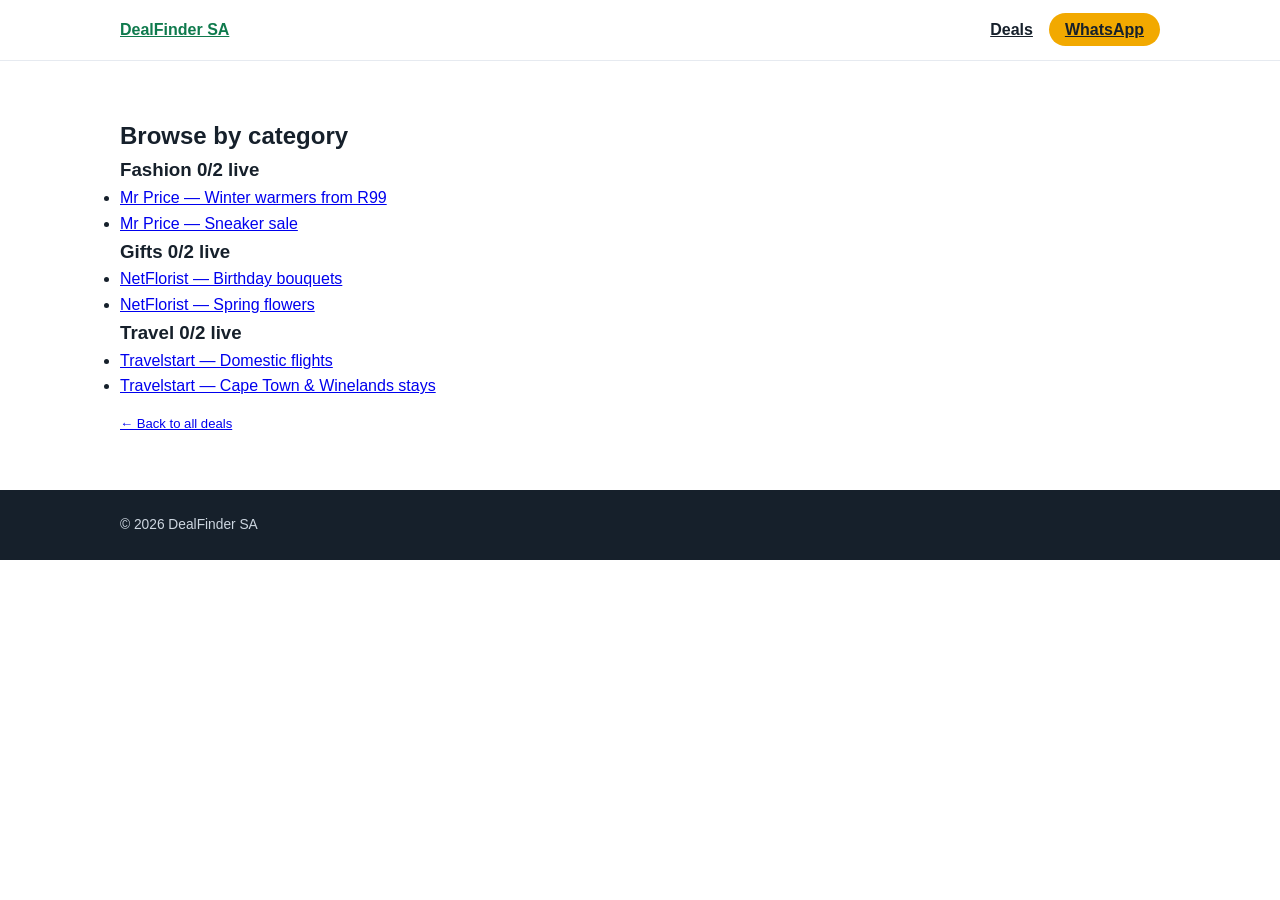
==== categories.html @ aa4e9010 "add categories page + gated sender" ====
<!DOCTYPE html>
<html lang="en-ZA">
<head>
<meta charset="utf-8"><meta name="viewport" content="width=device-width,initial-scale=1">
<title>DealFinder SA — Categories</title>
<meta name="description" content="Browse DealFinder SA deals by category: Fashion, Gifts, Travel.">
<link rel="canonical" href="https://thabs1234.github.io/dealfinder-sa/categories.html">
<link rel="stylesheet" href="assets/css/site.css">
</head>
<body>
<header class="site-header"><div class="wrap nav">
  <a class="brand" href="index.html">DealFinder SA</a>
  <nav><a href="index.html#deals">Deals</a><a class="cta" href="https://wa.me/27813124646">WhatsApp</a></nav>
</div></header>
<main><section class="section"><div class="wrap">
  <h2>Browse by category</h2>
  <div class="cats">
    <div class="cat">
      <h3>Fashion <span class="count">0/2 live</span></h3>
      <ul>      <li><a href="#mr-price">Mr Price — Winter warmers from R99</a></li>
      <li><a href="#mr-price">Mr Price — Sneaker sale</a></li></ul>
    </div>
    <div class="cat">
      <h3>Gifts <span class="count">0/2 live</span></h3>
      <ul>      <li><a href="#netflorist">NetFlorist — Birthday bouquets</a></li>
      <li><a href="#netflorist">NetFlorist — Spring flowers</a></li></ul>
    </div>
    <div class="cat">
      <h3>Travel <span class="count">0/2 live</span></h3>
      <ul>      <li><a href="#travelstart">Travelstart — Domestic flights</a></li>
      <li><a href="#travelstart">Travelstart — Cape Town &amp; Winelands stays</a></li></ul>
    </div></div>
  <p class="fine"><a href="index.html">&larr; Back to all deals</a></p>
</div></section></main>
<footer class="site-footer"><div class="wrap"><p>&copy; 2026 DealFinder SA</p></div></footer>
</body></html>
---- assets/css/site.css ----
:root{--c-primary:#0f7a4d;--c-accent:#f2a900;--c-ink:#16202b;--c-bg:#fff;--c-bg-alt:#f3f8f5;--radius:16px;--maxw:1080px;--font:-apple-system,BlinkMacSystemFont,"Segoe UI",Roboto,Arial,sans-serif}
*{box-sizing:border-box;margin:0;padding:0}body{font-family:var(--font);color:var(--c-ink);line-height:1.6;background:var(--c-bg)}
.wrap{max-width:var(--maxw);margin:0 auto;padding:0 20px}.section{padding:56px 0}.fine{font-size:.82rem;color:#5a6b7b;margin-top:14px}
.site-header{position:sticky;top:0;z-index:20;background:rgba(255,255,255,.9);backdrop-filter:blur(8px);border-bottom:1px solid #e6eaf0}
.nav{display:flex;align-items:center;justify-content:space-between;height:60px}.brand{font-weight:800;color:var(--c-primary)}
.nav nav a{margin-left:16px;font-weight:600;color:var(--c-ink)}.cta{background:var(--c-accent);color:#1a1a1a;padding:8px 16px;border-radius:980px}
.hero{background:linear-gradient(135deg,var(--c-primary),#0c5e3c);color:#fff;padding:80px 0 64px}.hero h1{font-size:clamp(1.8rem,4vw,3rem)}
.lede{margin:16px 0 26px;max-width:54ch}.btn{display:inline-block;background:var(--c-accent);color:#1a1a1a;font-weight:700;padding:12px 22px;border-radius:980px}
.btn:hover{transform:translateY(-2px)}.btn.ghost{background:transparent;color:#fff;border:2px solid rgba(255,255,255,.6)}
.grid{display:grid;gap:18px;grid-template-columns:repeat(auto-fit,minmax(260px,1fr))}
.card{background:#fff;border:1px solid #e6eaf0;border-radius:var(--radius);padding:20px;box-shadow:0 2px 8px rgba(15,122,77,.06)}
.tag{display:inline-block;background:var(--c-bg-alt);color:var(--c-primary);font-size:.75rem;font-weight:700;padding:3px 10px;border-radius:980px}
.card h3{margin:10px 0 6px;color:var(--c-primary)}.blurb{color:#5a6b7b;font-size:.94rem}.disc{font-weight:700;color:var(--c-ink);margin-top:8px}.exp{font-size:.8rem;color:#8a99a8}
.site-footer{background:var(--c-ink);color:#cdd6e0;padding:24px 0;font-size:.86rem}.site-footer a{color:var(--c-accent)}
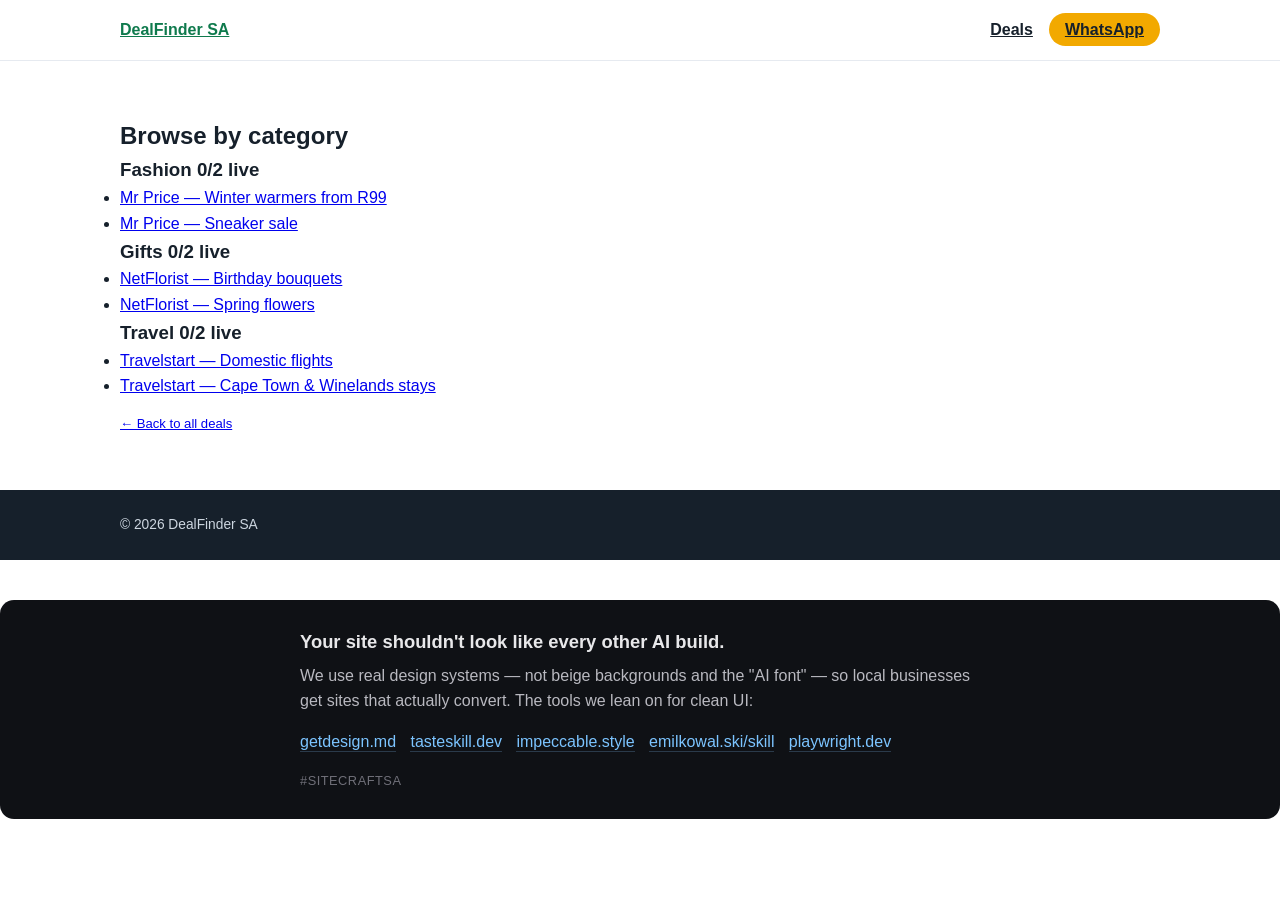
==== commit 091254f0: "Add SiteCraft design-stance section (anti-AI-slop; 5 design tools)" ====
--- a/categories.html
+++ b/categories.html
@@ -33,4 +33,30 @@
   <p class="fine"><a href="index.html">&larr; Back to all deals</a></p>
 </div></section></main>
 <footer class="site-footer"><div class="wrap"><p>&copy; 2026 DealFinder SA</p></div></footer>
+<!-- SiteCraft design stance — injected snippet (self-contained, no external deps) -->
+<section class="sc-design-stance" aria-label="Built with real design systems">
+  <div class="sc-ds-inner">
+    <p class="sc-ds-lead">Your site shouldn't look like every other AI build.</p>
+    <p class="sc-ds-body">We use real design systems — not beige backgrounds and the "AI font" — so local businesses get sites that actually convert. The tools we lean on for clean UI:</p>
+    <ul class="sc-ds-links">
+      <li><a href="https://getdesign.md/" target="_blank" rel="noopener">getdesign.md</a></li>
+      <li><a href="https://tasteskill.dev" target="_blank" rel="noopener">tasteskill.dev</a></li>
+      <li><a href="https://impeccable.style" target="_blank" rel="noopener">impeccable.style</a></li>
+      <li><a href="https://emilkowal.ski/skill" target="_blank" rel="noopener">emilkowal.ski/skill</a></li>
+      <li><a href="https://playwright.dev" target="_blank" rel="noopener">playwright.dev</a></li>
+    </ul>
+    <p class="sc-ds-tag">#SiteCraftSA</p>
+  </div>
+  <style>
+    .sc-design-stance{margin:2.5rem 0;padding:1.75rem 1.5rem;background:#0f1115;color:#e8e8ea;border-radius:14px;font-family:-apple-system,BlinkMacSystemFont,"Segoe UI",Roboto,Helvetica,Arial,sans-serif;line-height:1.55}
+    .sc-ds-inner{max-width:680px;margin:0 auto}
+    .sc-ds-lead{font-size:1.15rem;font-weight:600;margin:0 0 .5rem}
+    .sc-ds-body{margin:0 0 1rem;color:#b9b9c0}
+    .sc-ds-links{list-style:none;display:flex;flex-wrap:wrap;gap:.5rem .9rem;padding:0;margin:0 0 1rem}
+    .sc-ds-links a{color:#7cc4ff;text-decoration:none;border-bottom:1px solid #2a3a4a;padding-bottom:1px}
+    .sc-ds-links a:hover{color:#a9d8ff}
+    .sc-ds-tag{margin:0;font-size:.8rem;letter-spacing:.04em;color:#6f6f78;text-transform:uppercase}
+  </style>
+</section>
+<!-- /SiteCraft design stance -->
 </body></html>
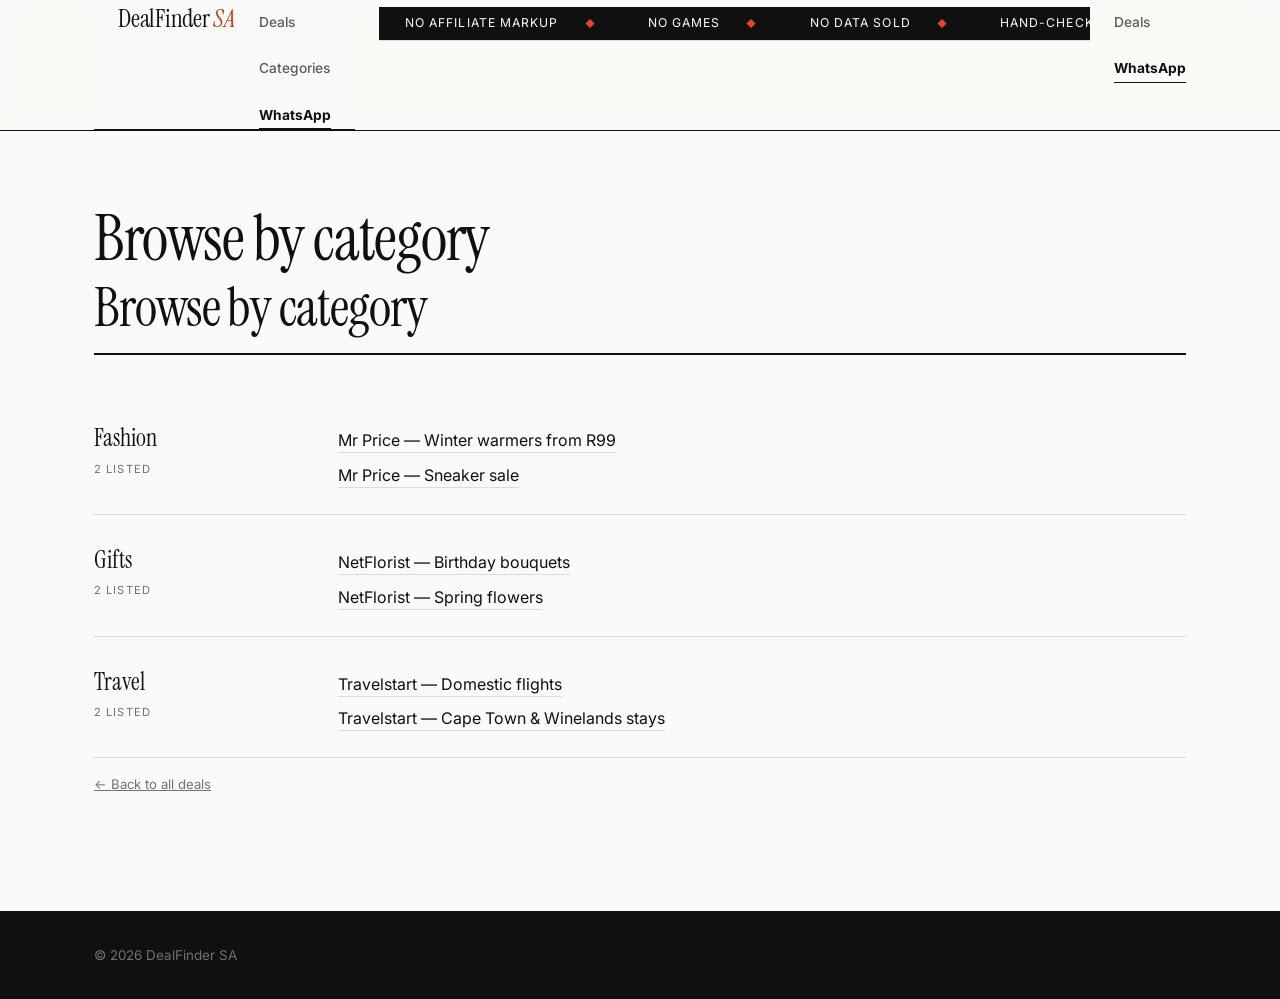
==== commit 854bc7c4: "DealFinder redesign: broadsheet insert, honest copy, WCAG AA Strip the green-gradient/pill/shadow te" ====
--- a/categories.html
+++ b/categories.html
@@ -3,60 +3,42 @@
 <head>
 <meta charset="utf-8"><meta name="viewport" content="width=device-width,initial-scale=1">
 <title>DealFinder SA — Categories</title>
-<meta name="description" content="Browse DealFinder SA deals by category: Fashion, Gifts, Travel.">
+<meta name="description" content="Browse DealFinder SA deals by category: Fashion, Gifts and Travel.">
+<meta property="og:title" content="DealFinder SA — Where South Africa shops">
+<meta property="og:description" content="Browse DealFinder SA deals by category: Fashion, Gifts and Travel.">
 <link rel="canonical" href="https://thabs1234.github.io/dealfinder-sa/categories.html">
+<meta property="og:type" content="website">
 <link rel="stylesheet" href="assets/css/site.css">
 </head>
 <body>
 <header class="site-header"><div class="wrap nav">
-  <a class="brand" href="index.html">DealFinder SA</a>
+  <header class="site-header"><div class="wrap nav">
+  <a class="brand" href="index.html">DealFinder <em>SA</em></a>
+  <nav><a href="index.html#deals">Deals</a><a href="categories.html">Categories</a><a class="cta" href="https://wa.me/27813124646">WhatsApp</a></nav>
+</div></header>
+<div class="ticker" aria-hidden="true"><div class="ticker-track"><span>No affiliate markup</span><span>No games</span><span>No data sold</span><span>Hand-checked weekly</span><span>Straight to the retailer</span><span>No affiliate markup</span><span>No games</span><span>No data sold</span><span>Hand-checked weekly</span><span>Straight to the retailer</span></div></div>
   <nav><a href="index.html#deals">Deals</a><a class="cta" href="https://wa.me/27813124646">WhatsApp</a></nav>
 </div></header>
 <main><section class="section"><div class="wrap">
+  <h1 class="page-h1">Browse by category</h1>
   <h2>Browse by category</h2>
   <div class="cats">
     <div class="cat">
-      <h3>Fashion <span class="count">0/2 live</span></h3>
-      <ul>      <li><a href="#mr-price">Mr Price — Winter warmers from R99</a></li>
-      <li><a href="#mr-price">Mr Price — Sneaker sale</a></li></ul>
+      <h3>Fashion <span class="count">2 listed</span></h3>
+      <ul>      <li><a href="index.html#deals">Mr Price — Winter warmers from R99</a></li>
+      <li><a href="index.html#deals">Mr Price — Sneaker sale</a></li></ul>
     </div>
     <div class="cat">
-      <h3>Gifts <span class="count">0/2 live</span></h3>
-      <ul>      <li><a href="#netflorist">NetFlorist — Birthday bouquets</a></li>
-      <li><a href="#netflorist">NetFlorist — Spring flowers</a></li></ul>
+      <h3>Gifts <span class="count">2 listed</span></h3>
+      <ul>      <li><a href="index.html#deals">NetFlorist — Birthday bouquets</a></li>
+      <li><a href="index.html#deals">NetFlorist — Spring flowers</a></li></ul>
     </div>
     <div class="cat">
-      <h3>Travel <span class="count">0/2 live</span></h3>
-      <ul>      <li><a href="#travelstart">Travelstart — Domestic flights</a></li>
-      <li><a href="#travelstart">Travelstart — Cape Town &amp; Winelands stays</a></li></ul>
+      <h3>Travel <span class="count">2 listed</span></h3>
+      <ul>      <li><a href="index.html#deals">Travelstart — Domestic flights</a></li>
+      <li><a href="index.html#deals">Travelstart — Cape Town &amp; Winelands stays</a></li></ul>
     </div></div>
   <p class="fine"><a href="index.html">&larr; Back to all deals</a></p>
 </div></section></main>
 <footer class="site-footer"><div class="wrap"><p>&copy; 2026 DealFinder SA</p></div></footer>
-<!-- SiteCraft design stance — injected snippet (self-contained, no external deps) -->
-<section class="sc-design-stance" aria-label="Built with real design systems">
-  <div class="sc-ds-inner">
-    <p class="sc-ds-lead">Your site shouldn't look like every other AI build.</p>
-    <p class="sc-ds-body">We use real design systems — not beige backgrounds and the "AI font" — so local businesses get sites that actually convert. The tools we lean on for clean UI:</p>
-    <ul class="sc-ds-links">
-      <li><a href="https://getdesign.md/" target="_blank" rel="noopener">getdesign.md</a></li>
-      <li><a href="https://tasteskill.dev" target="_blank" rel="noopener">tasteskill.dev</a></li>
-      <li><a href="https://impeccable.style" target="_blank" rel="noopener">impeccable.style</a></li>
-      <li><a href="https://emilkowal.ski/skill" target="_blank" rel="noopener">emilkowal.ski/skill</a></li>
-      <li><a href="https://playwright.dev" target="_blank" rel="noopener">playwright.dev</a></li>
-    </ul>
-    <p class="sc-ds-tag">#SiteCraftSA</p>
-  </div>
-  <style>
-    .sc-design-stance{margin:2.5rem 0;padding:1.75rem 1.5rem;background:#0f1115;color:#e8e8ea;border-radius:14px;font-family:-apple-system,BlinkMacSystemFont,"Segoe UI",Roboto,Helvetica,Arial,sans-serif;line-height:1.55}
-    .sc-ds-inner{max-width:680px;margin:0 auto}
-    .sc-ds-lead{font-size:1.15rem;font-weight:600;margin:0 0 .5rem}
-    .sc-ds-body{margin:0 0 1rem;color:#b9b9c0}
-    .sc-ds-links{list-style:none;display:flex;flex-wrap:wrap;gap:.5rem .9rem;padding:0;margin:0 0 1rem}
-    .sc-ds-links a{color:#7cc4ff;text-decoration:none;border-bottom:1px solid #2a3a4a;padding-bottom:1px}
-    .sc-ds-links a:hover{color:#a9d8ff}
-    .sc-ds-tag{margin:0;font-size:.8rem;letter-spacing:.04em;color:#6f6f78;text-transform:uppercase}
-  </style>
-</section>
-<!-- /SiteCraft design stance -->
 </body></html>
--- a/assets/css/site.css
+++ b/assets/css/site.css
@@ -1,14 +1,127 @@
-:root{--c-primary:#0f7a4d;--c-accent:#f2a900;--c-ink:#16202b;--c-bg:#fff;--c-bg-alt:#f3f8f5;--radius:16px;--maxw:1080px;--font:-apple-system,BlinkMacSystemFont,"Segoe UI",Roboto,Arial,sans-serif}
-*{box-sizing:border-box;margin:0;padding:0}body{font-family:var(--font);color:var(--c-ink);line-height:1.6;background:var(--c-bg)}
-.wrap{max-width:var(--maxw);margin:0 auto;padding:0 20px}.section{padding:56px 0}.fine{font-size:.82rem;color:#5a6b7b;margin-top:14px}
-.site-header{position:sticky;top:0;z-index:20;background:rgba(255,255,255,.9);backdrop-filter:blur(8px);border-bottom:1px solid #e6eaf0}
-.nav{display:flex;align-items:center;justify-content:space-between;height:60px}.brand{font-weight:800;color:var(--c-primary)}
-.nav nav a{margin-left:16px;font-weight:600;color:var(--c-ink)}.cta{background:var(--c-accent);color:#1a1a1a;padding:8px 16px;border-radius:980px}
-.hero{background:linear-gradient(135deg,var(--c-primary),#0c5e3c);color:#fff;padding:80px 0 64px}.hero h1{font-size:clamp(1.8rem,4vw,3rem)}
-.lede{margin:16px 0 26px;max-width:54ch}.btn{display:inline-block;background:var(--c-accent);color:#1a1a1a;font-weight:700;padding:12px 22px;border-radius:980px}
-.btn:hover{transform:translateY(-2px)}.btn.ghost{background:transparent;color:#fff;border:2px solid rgba(255,255,255,.6)}
-.grid{display:grid;gap:18px;grid-template-columns:repeat(auto-fit,minmax(260px,1fr))}
-.card{background:#fff;border:1px solid #e6eaf0;border-radius:var(--radius);padding:20px;box-shadow:0 2px 8px rgba(15,122,77,.06)}
-.tag{display:inline-block;background:var(--c-bg-alt);color:var(--c-primary);font-size:.75rem;font-weight:700;padding:3px 10px;border-radius:980px}
-.card h3{margin:10px 0 6px;color:var(--c-primary)}.blurb{color:#5a6b7b;font-size:.94rem}.disc{font-weight:700;color:var(--c-ink);margin-top:8px}.exp{font-size:.8rem;color:#8a99a8}
-.site-footer{background:var(--c-ink);color:#cdd6e0;padding:24px 0;font-size:.86rem}.site-footer a{color:var(--c-accent)}+/* DealFinder SA — editorial redesign.
+   Direction: broadsheet insert. Cool paper, ink-black rules, one vermilion signal
+   colour. Type does the work instead of cards and shadows. */
+@import url("https://fonts.googleapis.com/css2?family=Instrument+Serif:ital@0;1&family=Inter:wght@400;500;700&display=swap");
+
+:root{
+  --paper:#fafaf8;
+  --ink:#101010;
+  --ink-60:#5c5c58;
+  --ink-30:#73716d;
+  --rule:#dcdcd6;
+  /* --signal is display-only (large type, rules). --signal-solid carries white
+     text and is what buttons use; #e8451f as a button bg is 3.96:1 = AA fail. */
+  --signal:#e8451f;
+  --signal-solid:#c53a12;
+  --maxw:1140px;
+  --font:"Inter",-apple-system,BlinkMacSystemFont,"Segoe UI",Roboto,Arial,sans-serif;
+  --display:"Instrument Serif",Georgia,"Times New Roman",serif;
+}
+*{box-sizing:border-box;margin:0;padding:0}
+body{font-family:var(--font);color:var(--ink);background:var(--paper);line-height:1.55;
+     -webkit-font-smoothing:antialiased;text-rendering:optimizeLegibility}
+.wrap{max-width:var(--maxw);margin:0 auto;padding:0 24px}
+a{color:inherit}
+
+:focus-visible{outline:2px solid var(--signal-solid);outline-offset:3px;border-radius:2px}
+
+/* ---------- masthead ---------- */
+.site-header{position:sticky;top:0;z-index:20;background:rgba(250,250,248,.88);
+  backdrop-filter:saturate(1.4) blur(10px);border-bottom:1px solid var(--ink)}
+.nav{display:flex;align-items:baseline;justify-content:space-between;gap:24px;min-height:66px}
+.brand{font-family:var(--display);font-size:1.55rem;letter-spacing:-.01em;text-decoration:none;
+  color:var(--ink);white-space:nowrap}
+.brand em{font-style:italic;color:var(--signal-solid)}
+.nav nav{display:flex;align-items:baseline;gap:22px;flex-wrap:wrap}
+.nav nav a{font-size:.86rem;font-weight:500;text-decoration:none;color:var(--ink-60);
+  padding-bottom:2px;border-bottom:1px solid transparent}
+.nav nav a:hover{color:var(--ink);border-bottom-color:var(--signal-solid)}
+.nav nav .cta{color:var(--ink);border-bottom-color:var(--ink);font-weight:700}
+.nav nav .cta:hover{color:var(--signal-solid);border-bottom-color:var(--signal-solid)}
+
+/* ---------- ticker: the one moving thing on the page ---------- */
+.ticker{border-bottom:1px solid var(--rule);background:var(--ink);color:var(--paper);
+  overflow:hidden;white-space:nowrap}
+.ticker-track{display:inline-block;padding:7px 0;font-size:.76rem;letter-spacing:.09em;
+  text-transform:uppercase;animation:slide 34s linear infinite}
+.ticker-track span{padding:0 26px}
+.ticker-track span::after{content:"◆";color:var(--signal);padding-left:26px;font-size:.6rem}
+@keyframes slide{from{transform:translateX(0)}to{transform:translateX(-50%)}}
+@media (prefers-reduced-motion:reduce){.ticker-track{animation:none}}
+
+/* ---------- hero ---------- */
+.hero{padding:96px 0 88px;border-bottom:1px solid var(--ink)}
+.hero h1{font-family:var(--display);font-weight:400;font-size:clamp(2.9rem,9.5vw,7rem);
+  line-height:.92;letter-spacing:-.025em;max-width:14ch}
+.hero h1 em{font-style:italic;color:var(--signal)}
+.lede{margin:28px 0 0;max-width:46ch;font-size:1.02rem;color:var(--ink-60)}
+.lede + .lede{margin-top:10px}
+.btn{display:inline-block;margin-top:34px;background:var(--signal-solid);color:#fff;
+  font-weight:700;font-size:.9rem;letter-spacing:.01em;padding:14px 30px;text-decoration:none;
+  border:1px solid var(--signal-solid);transition:background .18s,color .18s}
+.btn:hover{background:transparent;color:var(--signal-solid)}
+.btn.ghost{background:transparent;color:var(--ink);border-color:var(--ink)}
+.btn.ghost:hover{background:var(--ink);color:var(--paper)}
+
+.page-h1{font-family:var(--display);font-weight:400;font-size:clamp(2.4rem,6vw,4rem);
+  line-height:1;letter-spacing:-.02em;margin-bottom:10px}
+.page-h1 + .section-head h2{font-size:clamp(1.6rem,3.4vw,2.2rem);border-bottom-width:1px}
+
+/* ---------- section head ---------- */
+.section{padding:76px 0}
+.section h2{font-family:var(--display);font-weight:400;font-size:clamp(2rem,5vw,3.4rem);
+  line-height:1;letter-spacing:-.02em;padding-bottom:18px;border-bottom:2px solid var(--ink);
+  margin-bottom:8px}
+.section-head{display:flex;align-items:baseline;justify-content:space-between;gap:20px;flex-wrap:wrap}
+.section-head .stamp{font-size:.72rem;letter-spacing:.11em;text-transform:uppercase;color:var(--ink-30)}
+
+/* ---------- deal list: rows, not cards ---------- */
+.grid{display:grid;gap:0;margin-top:38px}
+.card{display:grid;grid-template-columns:150px 1fr auto;align-items:baseline;gap:28px;
+  padding:30px 0;border-bottom:1px solid var(--rule);transition:background .15s}
+.card:first-child{border-top:1px solid var(--rule)}
+.card:hover{background:#fff}
+.card:hover h3{color:var(--signal-solid)}
+.tag{align-self:center;font-size:.68rem;font-weight:700;letter-spacing:.1em;
+  text-transform:uppercase;color:var(--ink-60);border:1px solid var(--rule);padding:5px 0;
+  text-align:center}
+.card h3{font-family:var(--display);font-weight:400;font-size:1.7rem;line-height:1.1;
+  letter-spacing:-.01em;transition:color .15s}
+.blurb{color:var(--ink-60);font-size:.92rem;margin-top:4px}
+.disc{font-weight:700;margin-top:6px}
+.card .btn{margin-top:0;align-self:center;white-space:nowrap;padding:11px 22px;font-size:.82rem}
+
+/* ---------- shop notice ---------- */
+.card.shop{grid-template-columns:1fr;gap:12px;text-align:left;padding:44px 0}
+.card.shop .frame{font-size:2rem}
+.card.shop .tag.info{align-self:start;padding:5px 12px}
+.card.shop h3{font-size:2.2rem}
+.card.shop .btn{margin-top:14px}
+
+/* ---------- categories ---------- */
+.cats{margin-top:38px;display:grid;gap:0}
+.cat{padding:26px 0;border-bottom:1px solid var(--rule);display:grid;
+  grid-template-columns:220px 1fr;gap:24px;align-items:baseline}
+.cat h3{font-family:var(--display);font-weight:400;font-size:1.5rem}
+.cat .count{display:block;font-family:var(--font);font-size:.7rem;letter-spacing:.1em;
+  text-transform:uppercase;color:var(--ink-30);margin-top:4px}
+.cat ul{list-style:none;display:grid;gap:10px}
+.cat a{text-decoration:none;color:var(--ink);border-bottom:1px solid var(--rule);
+  padding-bottom:2px;transition:border-color .15s,color .15s}
+.cat a:hover{color:var(--signal-solid);border-bottom-color:var(--signal-solid)}
+
+/* ---------- footer ---------- */
+.fine{font-size:.82rem;color:var(--ink-30);margin-top:16px}
+.site-footer{background:var(--ink);color:var(--ink-30);padding:34px 0;font-size:.84rem;
+  margin-top:40px}
+.site-footer a{color:var(--paper)}
+
+@media (max-width:760px){
+  .card{grid-template-columns:1fr;gap:12px}
+  .cat{grid-template-columns:1fr}
+  .hero{padding:64px 0 60px}
+}
+/* ---------- self-check ----------
+   Design tokens must stay WCAG-legible; run with python check_deal_contrast.py
+   --ink-30 was 2.29:1 on paper and --signal was 3.96:1 under white text before
+   the split into --signal (display) / --signal-solid (buttons). */
